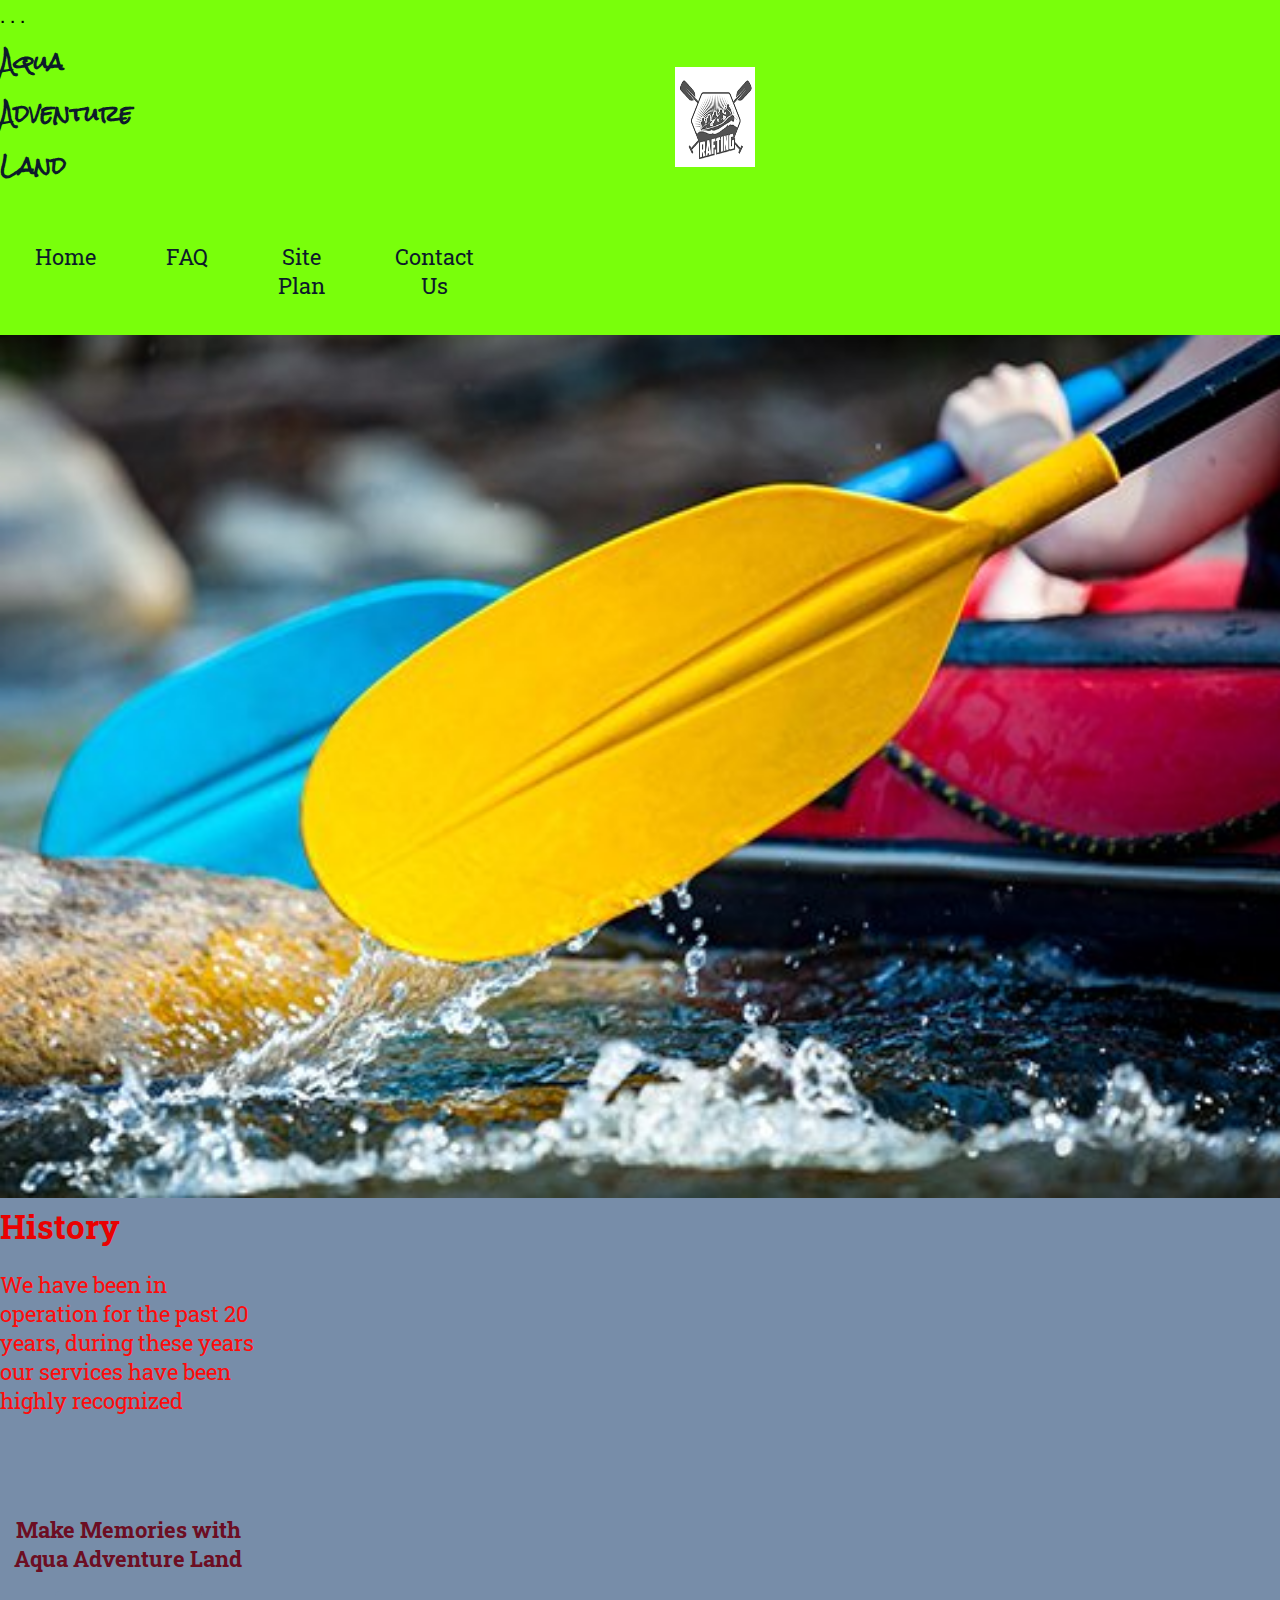
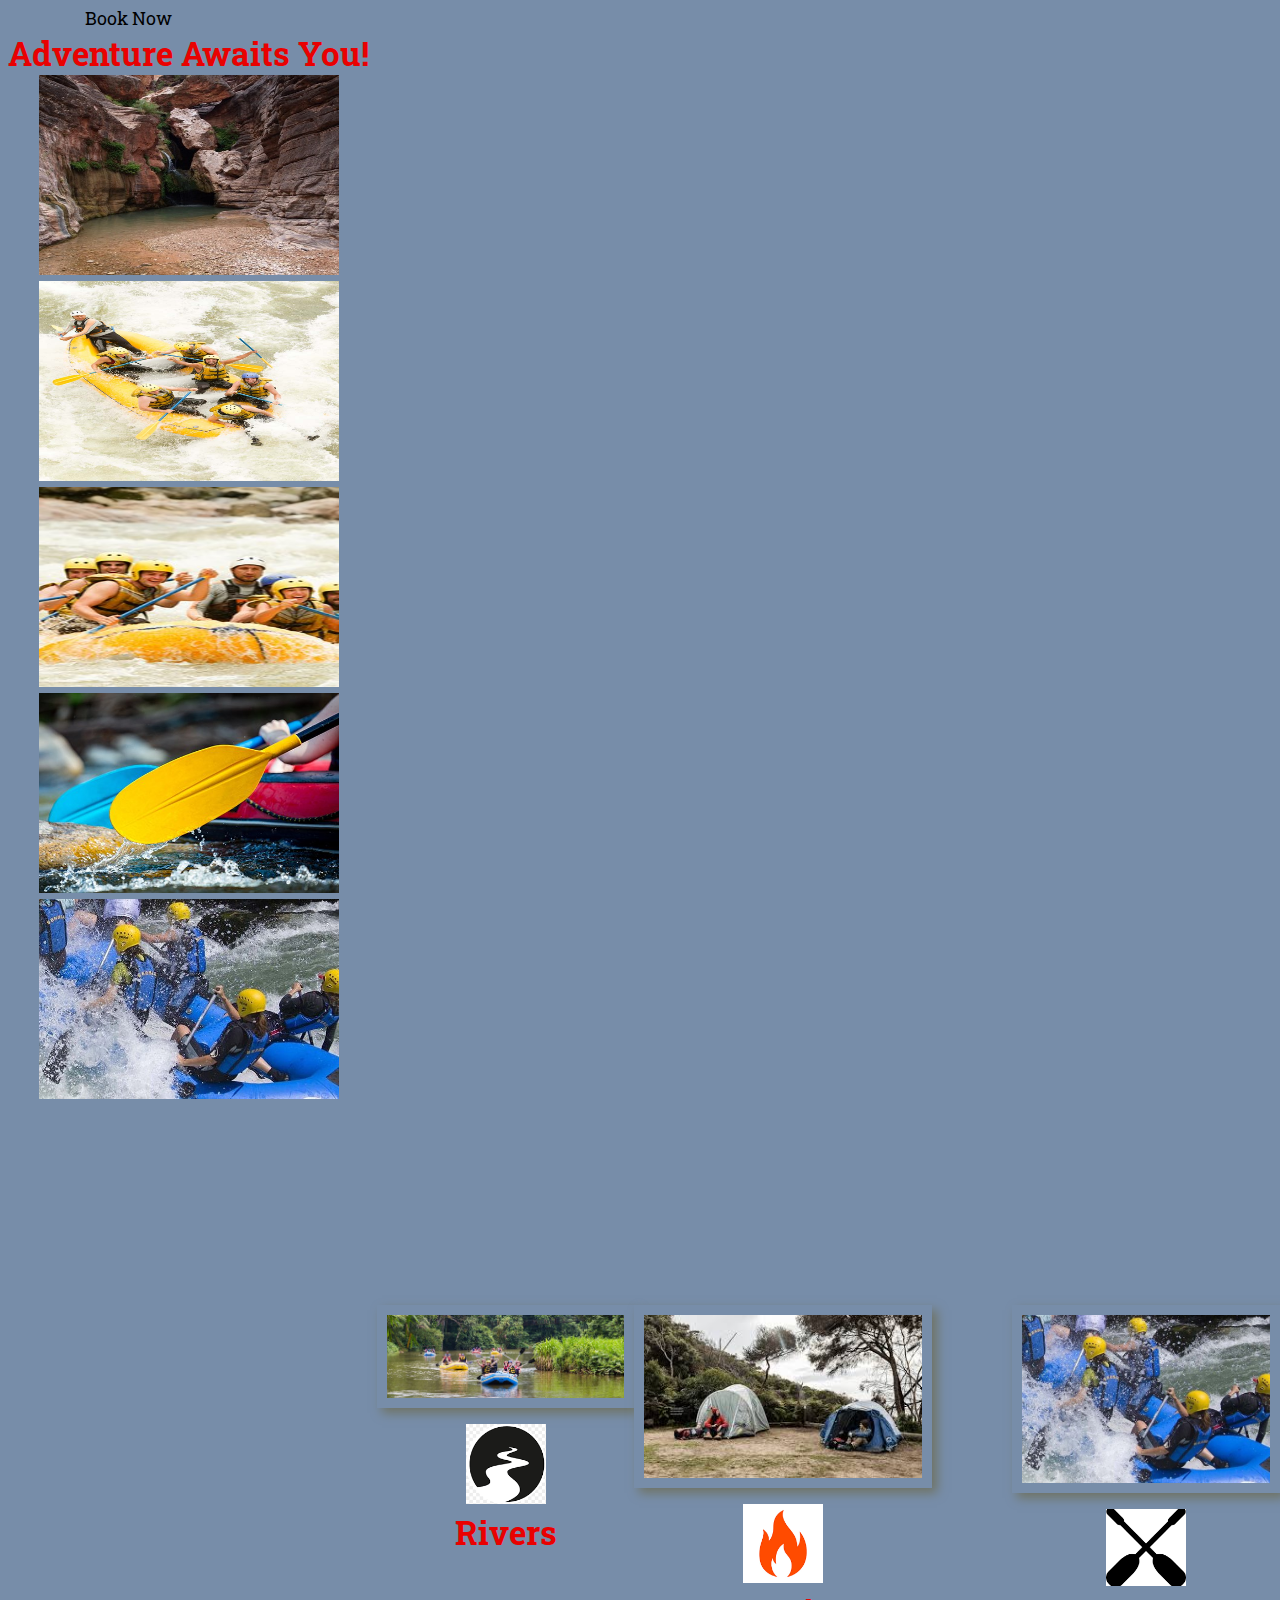
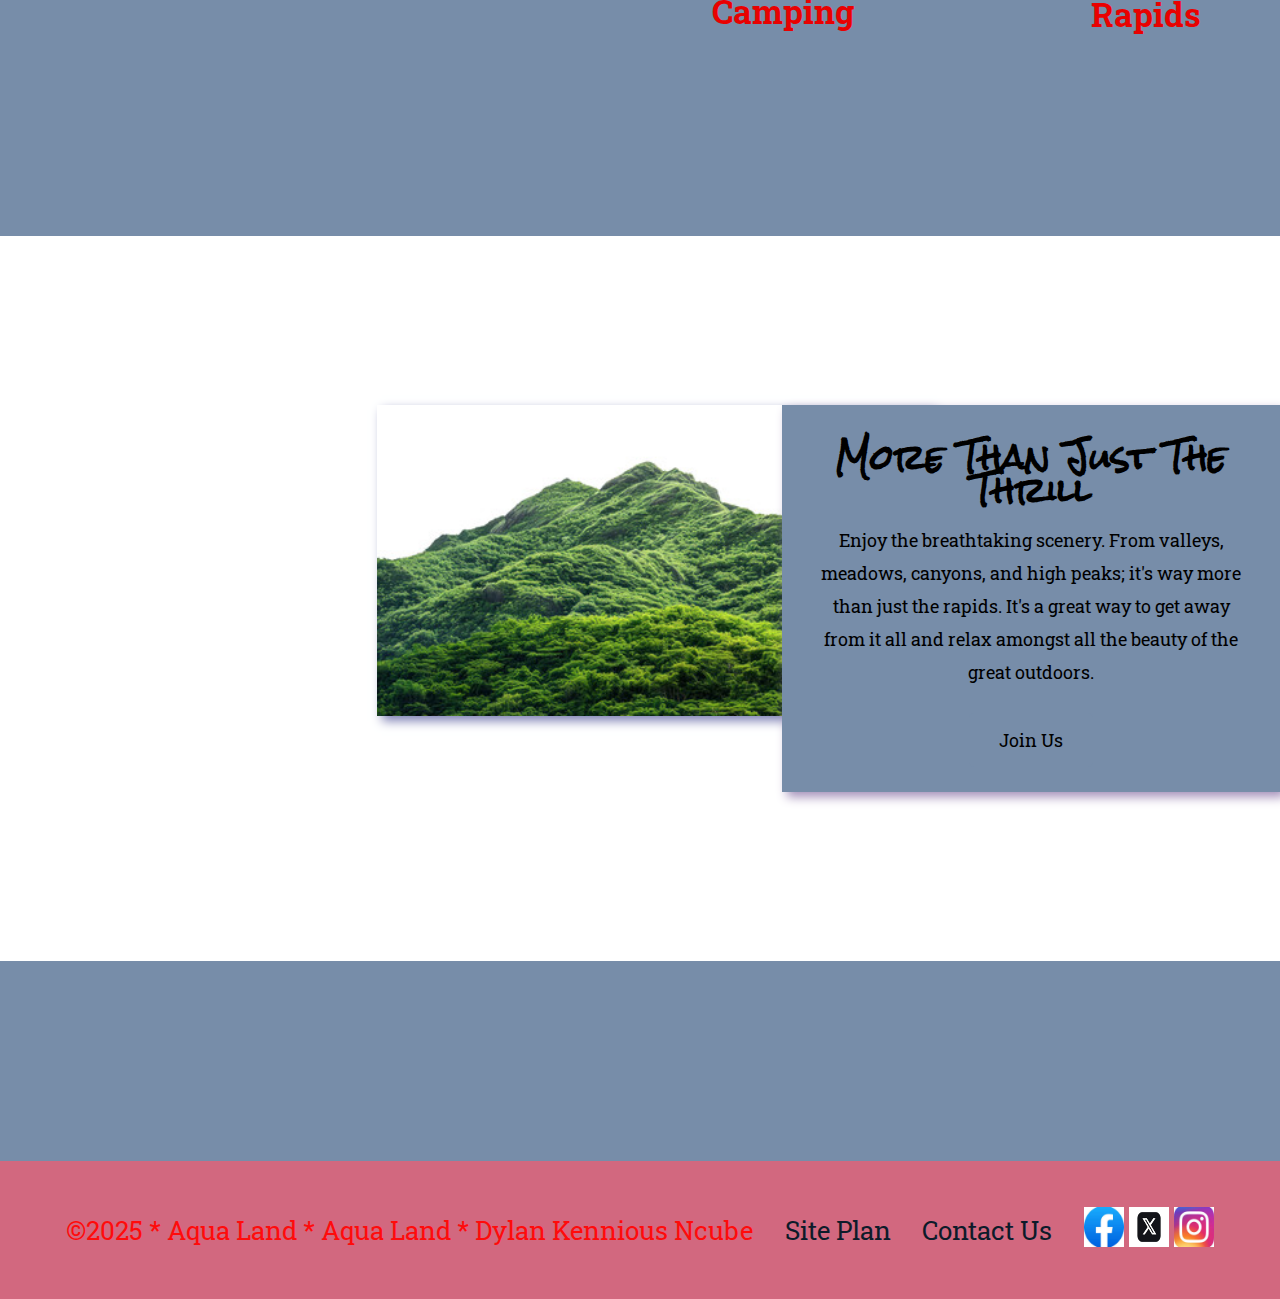
==== wwr/about.html @ b5b40dd1 "first commit" ====
<!DOCTYPE html>
<html lang="en">
<head>
    <meta charset="UTF-8">
    <meta http-equiv="X-UA-Compatible" content="IE=edge">
    <meta name="viewport" content="width=device-width, initial-scale=1.0">
    <link rel="stylesheet" href="styles/rafting.css">
    <title>Aqua Adventure Land</title>
</head>
<body>
    <div id="content">
        <header>
            
    . . .
        </footer>
    </div>
    <header>
        <h1 class="home-title">Aqua Adventure Land</h1>
        <a id="logo_link" href="index.html">
            <img class="logo" src="images/raftingbw.png" alt="Nol Nic Logo"
                 width="100"
                 height="100">
        </a>
        <nav>
            <a href="index.html">Home</a>
            <a href="page.html">FAQ</a>
            <a href="site-plan-rafting.html">Site Plan</a>
            <a href="contactus.html">Contact Us</a>

        </nav>
    </header>
    <div id="hero">
        <div id="hero-box">
            <img id="hero-img" src="images/rafting13.jpg" alt="People enjoying white water rafting">
        </div>
        <section id="hero-msg">
            
            
            <h2>History</h2>
            <p>We have been in operation for the past 20 years, during these years our services have been highly recognized</p>
            <h4>Make Memories with Aqua Adventure Land </h4>
            <div class='button-box'>
                <a class='book' href="contactus.html">Book Now</a>
                
            </div>
        </section>
    </div>
    <main class="home-grid">
        <section class="rivers-card">
            <img class="card-img" src="images/rafting2.jpg" alt="river in forest">
            <img class="icon" src="images/river1_icon.png" alt="river icon">
            <h2>Rivers</h2>
        </section>
        <section class="camping-card">
            <img class="card-img" src="images/camping.jpg" alt="tent in mountains">
            <img class="icon" src="images/fire1_icon.png" alt="fire icon">
            <h2>Camping</h2>
        </section>
        <section class="rapids-card">
            <img class="card-img" src="images/rafting15.jpg" alt="rafting boat">
            <img class="icon" src="images/oars_icon.png" alt="oars icon">
            <h2>Rapids</h2>
        </section>
        <div id="background"></div>
        <img class="mountains" src="images/mountain1.jpg" alt="Misty mountains">
        <section class="msg">
            <h2>More Than Just The Thrill</h2>
            <p>Enjoy the breathtaking scenery. From valleys, meadows, canyons, and high peaks; it's way more than just the rapids. It's a great way to get away from it all and relax amongst all the beauty of the great outdoors. </p>
            <a class='join' href="rivers.html">Join Us</a>
        </section>

        <section>
            <h2>Adventure Awaits You!</h2>
            <img src="images/elves14.jpg" alt="Entrance" width="300" height="200">
            <img src="images/rafting11.jpg" alt="Image 1" width="300" height="200">
            <img src="images/rafting12.jpg" alt="Image 2" width="300" height="200">
            <img src="images/rafting13.jpg" alt="Image 3" width="300" height="200">
            <img src="images/rafting15.jpg" alt="Image 4" width="300" height="200">
        </section>

    </main>
    <footer>
        <p>©2025 * Aqua Land * Aqua Land * Dylan Kennious Ncube </p>
        <p><a href="site-plan-rafting.html">Site Plan</a></p>
        <p><a href="contactus.html">Contact Us</a></p>
        <div class="social">
            <a href="https://facebook.com" target= "_blank">
                <img src="images/facebook.jpg" alt="fb icon" width="40" height="40">
            </a>
            <a href="https://twitter.com" target="_blank">
                <img src="images/twitter.png" alt="twitter icon" width="40" height="40">
            </a>
            <a href="https://instagram.com" target="_blank"> 
                <img src="images/instagram.jpg" alt="instagram icon" width="40" height="40">
            </a>
        </div>
    </footer>
    
    
</body>
</html>
---- wwr/styles/rafting.css ----
@import url('https://fonts.googleapis.com/css2?family=Roboto+Slab:wght@200&family=Rock+Salt&display=swap');

#content{
    max-width: 1600px;
    margin: 0 auto;
}
nav a{
    text-align: center;
    padding: 35px;
    color: #0D1B2A;
    text-decoration: none;
}
#hero-msg h1, #hero-msg h4{
    text-align: center;
    grid-column: 2/3;
    grid-row: 1/2;
    margin-top: 100px;

}
.button-box{
    text-align: center;
}
main section{
    text-align: center;
}
#background {
    height: 725px;
    background-color: white;
}
body{
    background-color:#778DA9 ;
    font-family: "Roboto Slab", Helvetica, sans-serif;
    font-size: 22px;
    margin: 0;
    padding: 0;
}
header{
    background-color:#79ff0b ;
    display: grid;
    grid-template-columns: 150px auto;
}
nav a:hover{
    background-color: #0D1B2A;
    color: azure;
}
.book, .join{
    background-color:#778DA9 ;
    color: black;
    text-decoration: none;
    font-size: 18px;
    padding: 15px 30px;
    margin-top: 50px;
    border-radius: 5px;
}
p{
    color: #ff0b0b;
}

h1{
    color: #6C0E23;
}
h2 {
    margin: 0;
    color: rgb(233, 1, 1);
}
.book:hover, .join:hover{
  background-color: #0D1B2A ;
  color: white;
}
.msg{
    background-color:#778DA9 ;
    line-height: 1.5em;
    padding: 35px;
    grid-column: 6/10;
    grid-row: 6/7;
    box-shadow: 5px 5px 10px #a490ba;
}
footer{
    background-color:#d2687f ;
    color: #0D1B2A;
    padding: 25px 50px;
    margin-top: 200px;
    display: flex;
    justify-content: space-around;
    align-items: center;
}

.home-title{
    color: #0D1B2A;
    font-family: "Rock Salt", sans-serif;
    font-size: 1em;
    margin-top: 7px;
}
h4{
    color: #6C0E23;
}

.msg h2{
    color: black;
    font-family: "Rock Salt", sans-serif;
}
.msg p{
    color: black;
    font-size: .8em;
    padding-bottom: 15px;
}
footer a{
    color: #0D1B2A;
    text-decoration: none;
    
}
footer a:hover{
    color: aliceblue;
}
.logo{
    width: 80px;
}
.icon{
    width: 80px;
    padding-top: 10px;
}
#hero-img{
    width: 100%;
}
footer p {
    font-size: 1.2em;
}
footer p a:hover{
    text-decoration: underline;
}
#logo_link {
    padding-top: 5px;
  justify-self: center;
  align-self: center;
}

.rivers-card {
    margin: 200px 0;
    grid-column: 2/4;
    grid-row: 2/3;
}
.camping-card {
    margin: 200px 0;
    grid-column: 5/7;
    grid-row: 2/3;

}
.rapids-card {
    margin: 200px 0;
    grid-column: 8/10;
    grid-row: 2/3;
}  
.card-img {
    border: 10px solid #778DA9;
    width: 100%;
    transition: transform .5s;
    box-shadow: 5px 5px 10px #6f7364;
}
.mountains{
    width: 100%;
    grid-column: 2/7;
    grid-row: 5/8;
    box-shadow: 5px 5px 10px #7f82b5;
}
main section img {
    box-sizing: border-box;
}
nav {
    display: flex;
    justify-content: space-around;
}
#hero {
    display: grid;
    grid-template-columns: 1fr 3fr 1fr;
    margin-top: -100px;
}
#hero-box {
    grid-column: 1/4;
    grid-row: 1/3;
    z-index: -1;
}
.home-grid{
    display: grid;
    grid-template-columns: 1fr, 1fr, 1fr, 1fr, 1fr, 1fr, 1fr, 1fr, 1fr, 1fr;

}
#background{
    grid-column: 1/11;
    grid-row: 4/9;
}
.card-img:hover {
    opacity: .6;
    transform: scale(1.1);
}

.rafting{
    float: left;
    width: 500px;
    margin-right: 20px;
    box-shadow: 5px 5px 10px #7f82b5;

}
.conclude{
    float: right;
    width: 600px;
    margin-right: 20px;
    box-shadow: 5px 5px 10px #7f82b5;
}

@media screen and (max-width: 900px) {
    #hero, .home-grid {
        display: block;
        height: auto;
    }
    nav, footer {
        flex-direction: column;
    }
    nav a {
        display: block;
        padding: 15px;
    }
    #hero {
        margin-top: 0;
    }
    #hero-msg {
        margin-top: 0;
    }
    #hero-msg h4 {
        display: none;
    }
    .home-title {
        font-size: 25px;
        color: #6f7364;
    }
    .rivers-card, .camping-card, .rapids-card { 
        margin: 50px auto;
        width: 60%;
    }
    #background {
        display: none;
    }
    .mountains, .msg {
        width: 100%;
        display: block;
        margin: 0 auto;
    }
    footer {
        margin-top: 20px;

    }
}
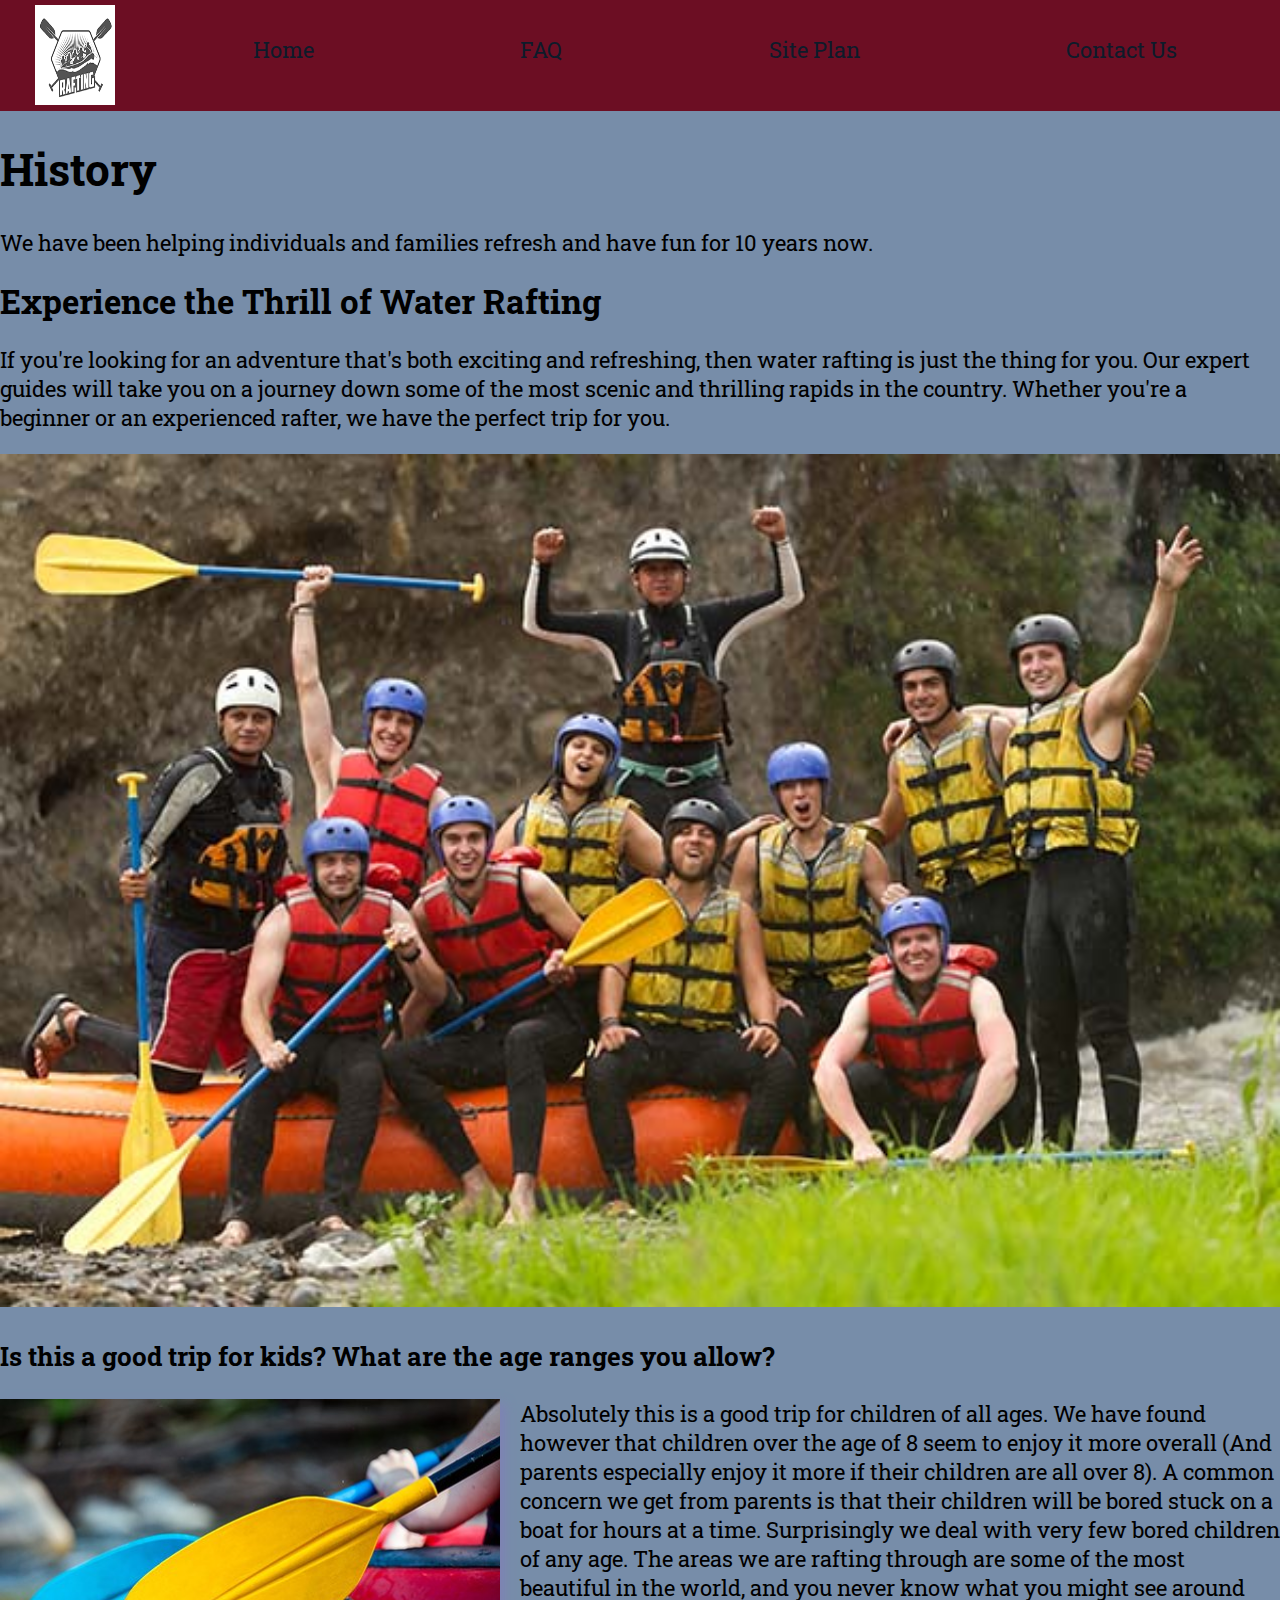
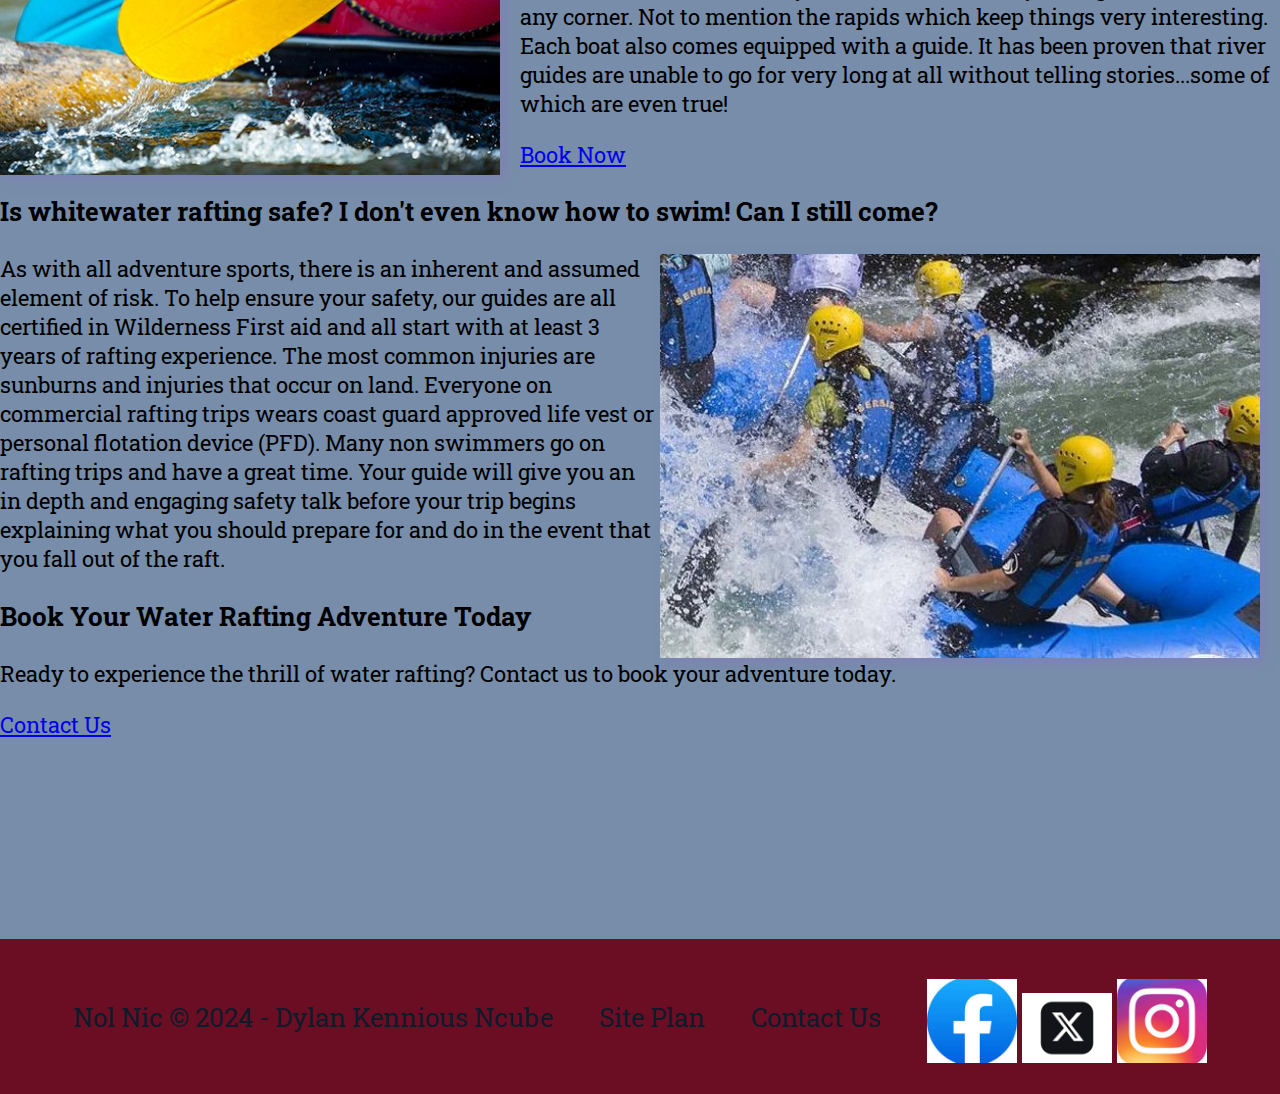
==== commit 1378d86e: "new" ====
--- a/wwr/about.html
+++ b/wwr/about.html
@@ -1,101 +1,69 @@
 <!DOCTYPE html>
-<html lang="en">
+<html>
 <head>
-    <meta charset="UTF-8">
-    <meta http-equiv="X-UA-Compatible" content="IE=edge">
-    <meta name="viewport" content="width=device-width, initial-scale=1.0">
-    <link rel="stylesheet" href="styles/rafting.css">
-    <title>Aqua Adventure Land</title>
+	<title>Water Rafting Adventure | Adventure Tours</title>
+	<meta charset="UTF-8">
+	<meta name="viewport" content="width=device-width, initial-scale=1.0">
+	<!-- Link to CSS file -->
+	<link rel="stylesheet" href="Styles/styles.css">
 </head>
 <body>
-    <div id="content">
-        <header>
-            
-    . . .
-        </footer>
-    </div>
-    <header>
-        <h1 class="home-title">Aqua Adventure Land</h1>
-        <a id="logo_link" href="index.html">
-            <img class="logo" src="images/raftingbw.png" alt="Nol Nic Logo"
-                 width="100"
-                 height="100">
-        </a>
-        <nav>
-            <a href="index.html">Home</a>
-            <a href="page.html">FAQ</a>
-            <a href="site-plan-rafting.html">Site Plan</a>
-            <a href="contactus.html">Contact Us</a>
+	<!-- Header section -->
+	<header>
+            <a id="logo_link" href="index.html">
+                <img class="logo" src="images/raftingbw.png" alt="Nol Nic Logo"
+                     width="100"
+                     height="100">
+            </a>
+            <nav>
+                <a href="index.html">Home</a>
+                <a href="page.html">FAQ</a>
+                <a href="site-plan-rafting.html">Site Plan</a>
+                <a href="contactus.html">Contact Us</a>
+            </nav>
+	</header>
 
-        </nav>
-    </header>
-    <div id="hero">
-        <div id="hero-box">
-            <img id="hero-img" src="images/rafting13.jpg" alt="People enjoying white water rafting">
-        </div>
-        <section id="hero-msg">
-            
-            
-            <h2>History</h2>
-            <p>We have been in operation for the past 20 years, during these years our services have been highly recognized</p>
-            <h4>Make Memories with Aqua Adventure Land </h4>
-            <div class='button-box'>
-                <a class='book' href="contactus.html">Book Now</a>
-                
-            </div>
-        </section>
-    </div>
-    <main class="home-grid">
-        <section class="rivers-card">
-            <img class="card-img" src="images/rafting2.jpg" alt="river in forest">
-            <img class="icon" src="images/river1_icon.png" alt="river icon">
-            <h2>Rivers</h2>
-        </section>
-        <section class="camping-card">
-            <img class="card-img" src="images/camping.jpg" alt="tent in mountains">
-            <img class="icon" src="images/fire1_icon.png" alt="fire icon">
-            <h2>Camping</h2>
-        </section>
-        <section class="rapids-card">
-            <img class="card-img" src="images/rafting15.jpg" alt="rafting boat">
-            <img class="icon" src="images/oars_icon.png" alt="oars icon">
-            <h2>Rapids</h2>
-        </section>
-        <div id="background"></div>
-        <img class="mountains" src="images/mountain1.jpg" alt="Misty mountains">
-        <section class="msg">
-            <h2>More Than Just The Thrill</h2>
-            <p>Enjoy the breathtaking scenery. From valleys, meadows, canyons, and high peaks; it's way more than just the rapids. It's a great way to get away from it all and relax amongst all the beauty of the great outdoors. </p>
-            <a class='join' href="rivers.html">Join Us</a>
-        </section>
+	<!-- Main section -->
+	<main>
+        <h1>History</h1>
+        <p>We have been helping individuals and families refresh and have fun for 10 years now. </p>
+		<h2>Experience the Thrill of Water Rafting</h2>
+		<p>If you're looking for an adventure that's both exciting and refreshing, then water rafting is just the thing for you. Our expert guides will take you on a journey down some of the most scenic and thrilling rapids in the country. Whether you're a beginner or an experienced rafter, we have the perfect trip for you.</p>
+		<img id="hero-img" src="images/rafting5.jpg" alt="Water Rafting">
+		<h3>Is this a good trip for kids? What are the age ranges you allow?</h3>
+        <img class="rafting" src="images/rafting13.jpg" alt="rafting" >
+		<p>Absolutely this is a good trip for children of all ages. We have found however that children over the age of 8 seem to enjoy it more overall (And parents especially enjoy it more if their children are all over 8). A common concern we get from parents is that their children will be bored stuck on a boat for hours at a time. Surprisingly we deal with very few bored children of any age. 
+            The areas we are rafting through are some of the most beautiful in the world, and you never know what you might see around any corner. Not to mention the rapids which keep things very interesting. Each boat also comes equipped with a guide. It has been proven that river guides are unable to go for very long at all without telling stories...some of which are even true!
+        </p>
+        <a href="contactus.html" class="button-box">Book Now</a>
+		<h3>Is whitewater rafting safe? I don't even know how to swim! Can I still come?</h3>
+        <img class="conclude" src="images/rafting15.jpg" alt="range">
+		<p>As with all adventure sports, there is an inherent and assumed element of risk. To help ensure your safety, our guides are all certified in Wilderness First aid and all start with at least 3 years of rafting experience. 
+            The most common injuries are sunburns and injuries that occur on land.
+            Everyone on commercial rafting trips wears coast guard approved life vest or personal flotation device (PFD). 
+            Many non swimmers go on rafting trips and have a great time. Your guide will give you an in depth and engaging safety talk before your trip begins explaining what you should prepare for and do in the event that you fall out of the raft.
+        </p>
+		<h3>Book Your Water Rafting Adventure Today</h3>
+		<p>Ready to experience the thrill of water rafting? Contact us to book your adventure today.</p>
+        <a href="contact.html" class="button">Contact Us</a>
+	</main>
 
-        <section>
-            <h2>Adventure Awaits You!</h2>
-            <img src="images/elves14.jpg" alt="Entrance" width="300" height="200">
-            <img src="images/rafting11.jpg" alt="Image 1" width="300" height="200">
-            <img src="images/rafting12.jpg" alt="Image 2" width="300" height="200">
-            <img src="images/rafting13.jpg" alt="Image 3" width="300" height="200">
-            <img src="images/rafting15.jpg" alt="Image 4" width="300" height="200">
-        </section>
-
-    </main>
-    <footer>
-        <p>©2025 * Aqua Land * Aqua Land * Dylan Kennious Ncube </p>
+	<!-- Footer section -->
+	<footer>
+		<p>Nol Nic &copy; 2024 - Dylan Kennious Ncube</p>
         <p><a href="site-plan-rafting.html">Site Plan</a></p>
         <p><a href="contactus.html">Contact Us</a></p>
         <div class="social">
             <a href="https://facebook.com" target= "_blank">
-                <img src="images/facebook.jpg" alt="fb icon" width="40" height="40">
+                <img src="images/facebook.jpg" alt="fb icon" width="90">
             </a>
             <a href="https://twitter.com" target="_blank">
-                <img src="images/twitter.png" alt="twitter icon" width="40" height="40">
+                <img src="images/twitter.png" alt="twitter icon" width="90">
             </a>
             <a href="https://instagram.com" target="_blank"> 
-                <img src="images/instagram.jpg" alt="instagram icon" width="40" height="40">
+                <img src="images/instagram.jpg" alt="instagram icon" width="90">
             </a>
-        </div>
-    </footer>
-    
-    
+	</footer>
+
 </body>
-</html>
+</html>--- a/wwr/Styles/styles.css
+++ b/wwr/Styles/styles.css
@@ -0,0 +1,257 @@
+@import url('https://fonts.googleapis.com/css2?family=Roboto+Slab:wght@200&family=Rock+Salt&display=swap');
+
+
+#content{
+    max-width: 1600px;
+    margin: 0 auto;
+}
+nav a{
+    text-align: center;
+    padding: 35px;
+    color: #0D1B2A;
+    text-decoration: none;
+}
+#hero-msg h1, #hero-msg h4{
+    text-align: center;
+    grid-column: 2/3;
+    grid-row: 1/2;
+    margin-top: 100px;
+
+}
+
+.button-box{
+    text-align: center;
+}
+main section{
+    text-align: center;
+}
+#background {
+    height: 725px;
+    background-color: white;
+}
+body{
+    background-color:#778DA9 ;
+    font-family: "Roboto Slab", Helvetica, sans-serif;
+    font-size: 22px;
+    margin: 0;
+    padding: 0;
+}
+header{
+    background-color:#6C0E23 ;
+    display: grid;
+    grid-template-columns: 150px auto;
+}
+nav a:hover{
+    background-color: #0D1B2A;
+    color: azure;
+}
+.book, .join{
+    background-color:#778DA9 ;
+    color: black;
+    text-decoration: none;
+    font-size: 18px;
+    padding: 15px 30px;
+    margin-top: 50px;
+    border-radius: 5px;
+}
+h2 {
+    margin: 0;
+}
+.book:hover, .join:hover{
+  background-color: #0D1B2A ;
+  color: white;
+}
+.msg{
+    background-color:#778DA9 ;
+    line-height: 1.5em;
+    padding: 35px;
+    grid-column: 6/10;
+    grid-row: 6/7;
+    box-shadow: 5px 5px 10px #a490ba;
+}
+footer{
+    background-color:#6C0E23 ;
+    color: #0D1B2A;
+    padding: 25px 50px;
+    margin-top: 200px;
+    display: flex;
+    justify-content: space-around;
+    align-items: center;
+}
+
+.home-title{
+    color: #0D1B2A;
+    font-family: "Rock Salt", sans-serif;
+    font-size: 2em;
+    margin-top: 10px;
+}
+h4{
+    color: #6C0E23;
+}
+
+.msg h2{
+    color: black;
+    font-family: "Rock Salt", sans-serif;
+}
+.msg p{
+    color: black;
+    font-size: .8em;
+    padding-bottom: 15px;
+}
+footer a{
+    color: #0D1B2A;
+    text-decoration: none;
+}
+footer a:hover{
+    color: aliceblue;
+}
+.logo{
+    width: 80px;
+}
+.icon{
+    width: 80px;
+    padding-top: 10px;
+}
+#hero-img{
+    width: 100%;
+}
+footer p {
+    font-size: 1.2em;
+}
+footer p a:hover{
+    text-decoration: underline;
+}
+#logo_link {
+  padding-top: 5px;
+  justify-self: center;
+  align-self: center;
+}
+
+footer .social img {
+    padding-top: 15px;
+} 
+
+.rivers-card {
+    margin: 200px 0;
+    grid-column: 2/4;
+    grid-row: 2/3;
+}
+.camping-card {
+    margin: 200px 0;
+    grid-column: 5/7;
+    grid-row: 2/3;
+
+}
+.rapids-card {
+    margin: 200px 0;
+    grid-column: 8/10;
+    grid-row: 2/3;
+}  
+.card-img {
+    border: 10px solid #778DA9;
+    width: 100%;
+    transition: transform .5s;
+    box-shadow: 5px 5px 10px #6f7364;
+}
+.mountains{
+    width: 100%;
+    grid-column: 2/7;
+    grid-row: 5/8;
+    box-shadow: 5px 5px 10px #7f82b5;
+}
+main section img {
+    box-sizing: border-box;
+}
+nav {
+    display: flex;
+    justify-content: space-around;
+}
+#hero {
+    display: grid;
+    grid-template-columns: 1fr 3fr 1fr;
+    margin-top: -100px;
+}
+#hero-box {
+    grid-column: 1/4;
+    grid-row: 1/3;
+    z-index: -1;
+}
+.home-grid{
+    display: grid;
+    grid-template-columns: 1fr, 1fr, 1fr, 1fr, 1fr, 1fr, 1fr, 1fr, 1fr, 1fr;
+
+}
+#background{
+    grid-column: 1/11;
+    grid-row: 4/9;
+}
+.card-img:hover {
+    opacity: .6;
+    transform: scale(1.1);
+}
+
+.rafting{
+    float: left;
+    width: 500px;
+    margin-right: 20px;
+    box-shadow: 5px 5px 10px #7f82b5;
+
+}
+.conclude{
+    float: right;
+    width: 600px;
+    margin-right: 20px;
+    box-shadow: 5px 5px 10px #7f82b5;
+}
+
+table, th, td {
+    border:5px solid #094074;
+    background: #F7EF81;
+    margin-left: auto;
+    margin-right: auto;
+  }
+
+
+
+@media screen and (max-width: 900px) {
+    #hero, .home-grid {
+        display: block;
+        height: auto;
+    }
+    nav, footer {
+        flex-direction: column;
+    }
+    nav a {
+        display: block;
+        padding: 15px;
+    }
+    #hero {
+        margin-top: 0;
+    }
+    #hero-msg {
+        margin-top: 0;
+    }
+    #hero-msg h4 {
+        display: none;
+    }
+    .home-title {
+        font-size: 25px;
+        color: #6f7364;
+    }
+    .rivers-card, .camping-card, .rapids-card { 
+        margin: 50px auto;
+        width: 60%;
+    }
+    #background {
+        display: none;
+    }
+    .mountains, .msg {
+        width: 80%;
+        display: block;
+        margin: 0 auto;
+    }
+    footer {
+        margin-top: 20px;
+        display: inline;
+    }
+}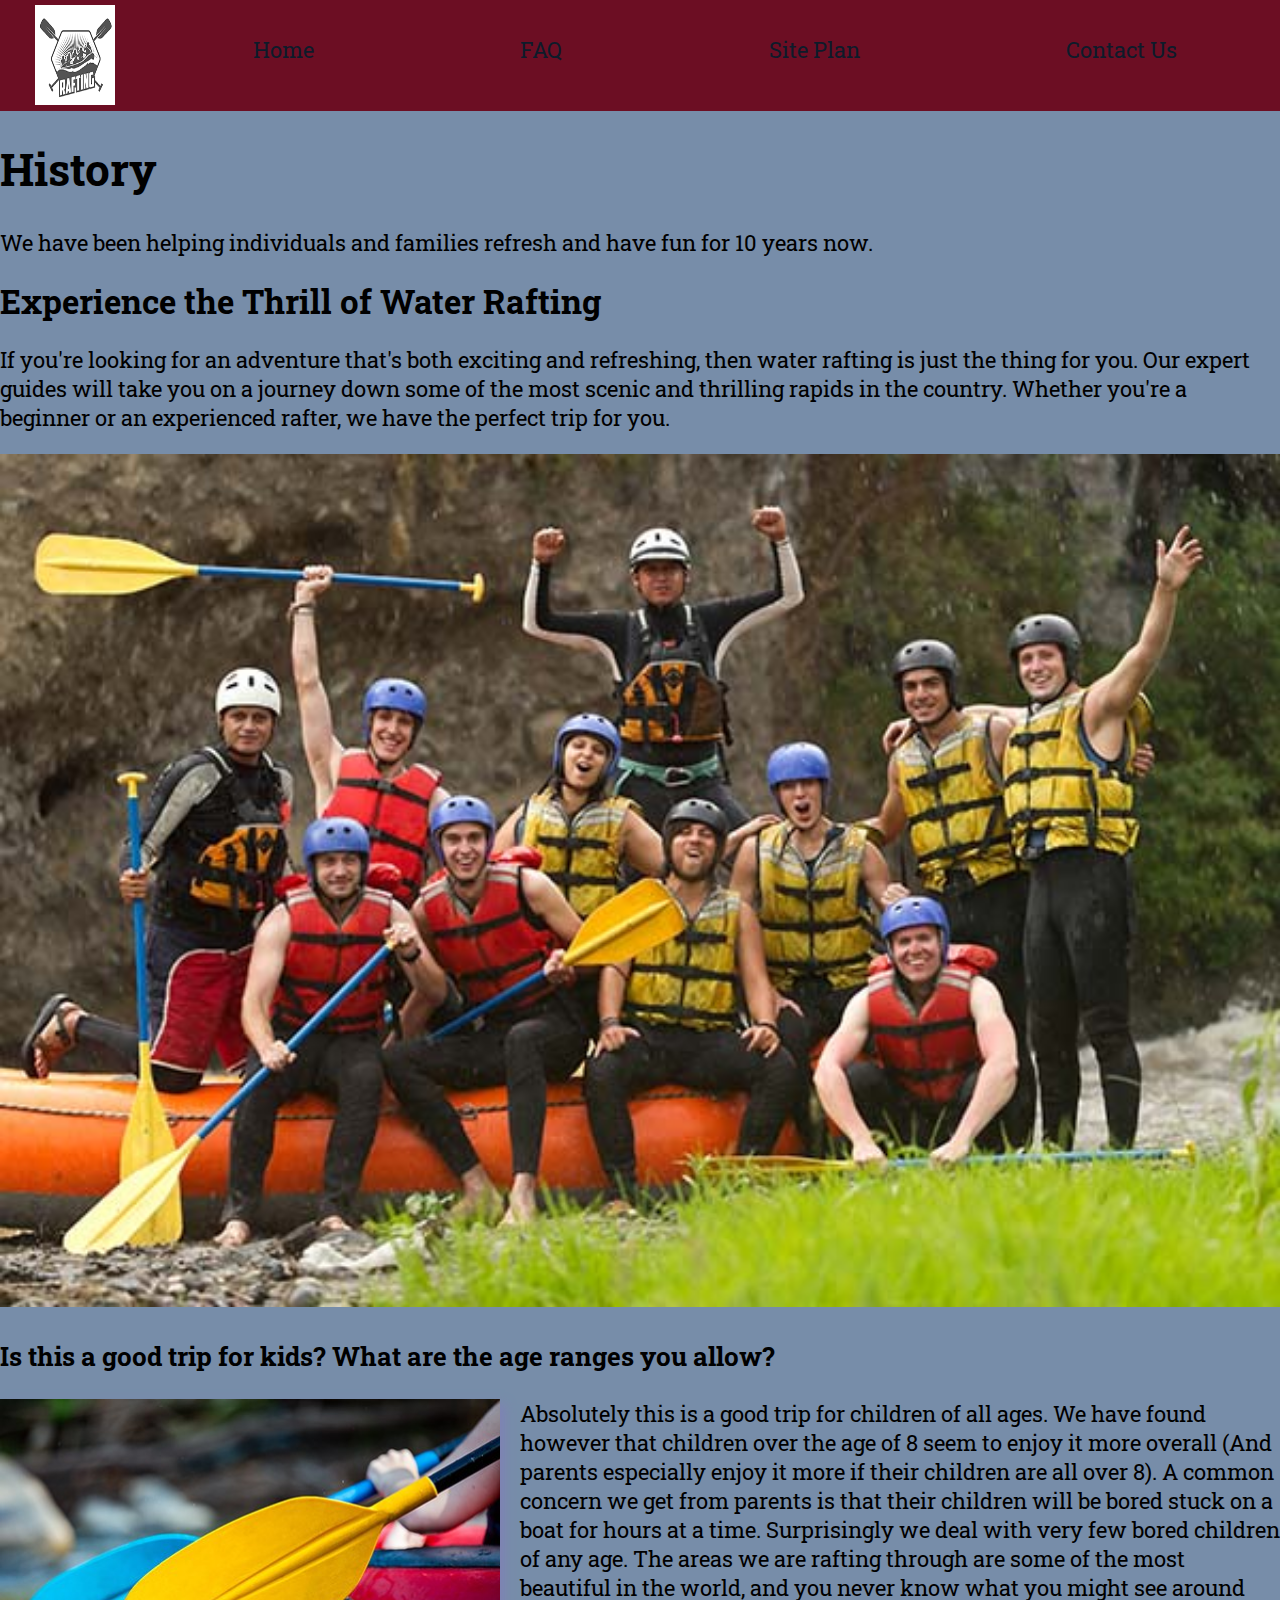
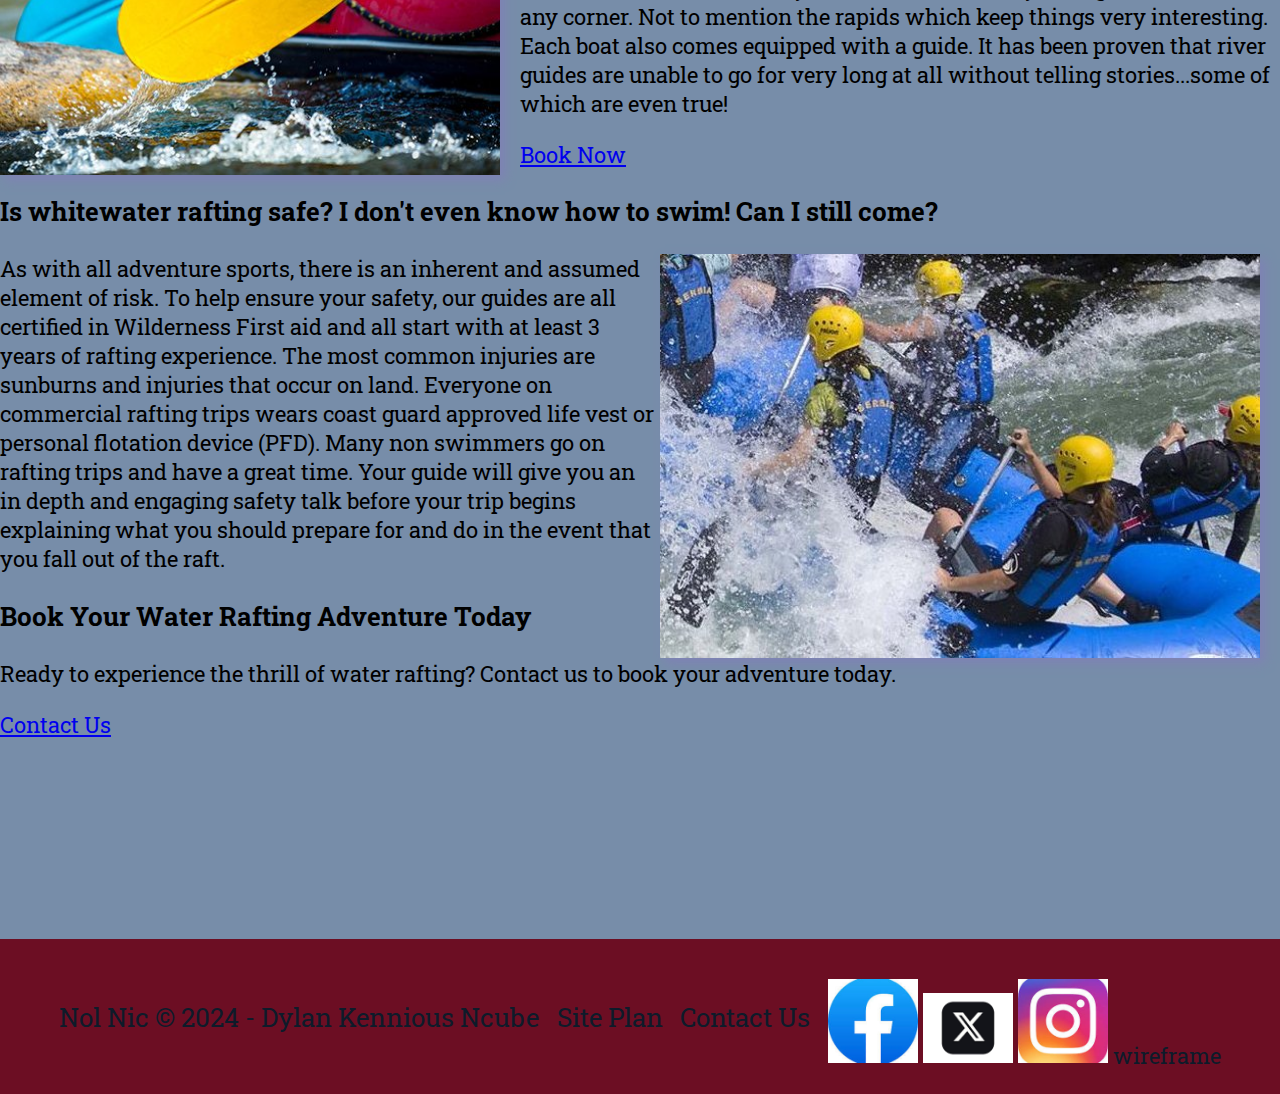
==== commit 1d5992a2: "new1" ====
--- a/wwr/about.html
+++ b/wwr/about.html
@@ -63,6 +63,7 @@
             <a href="https://instagram.com" target="_blank"> 
                 <img src="images/instagram.jpg" alt="instagram icon" width="90">
             </a>
+            <a href="images/wireframe.png"> wireframe</a>
 	</footer>
 
 </body>
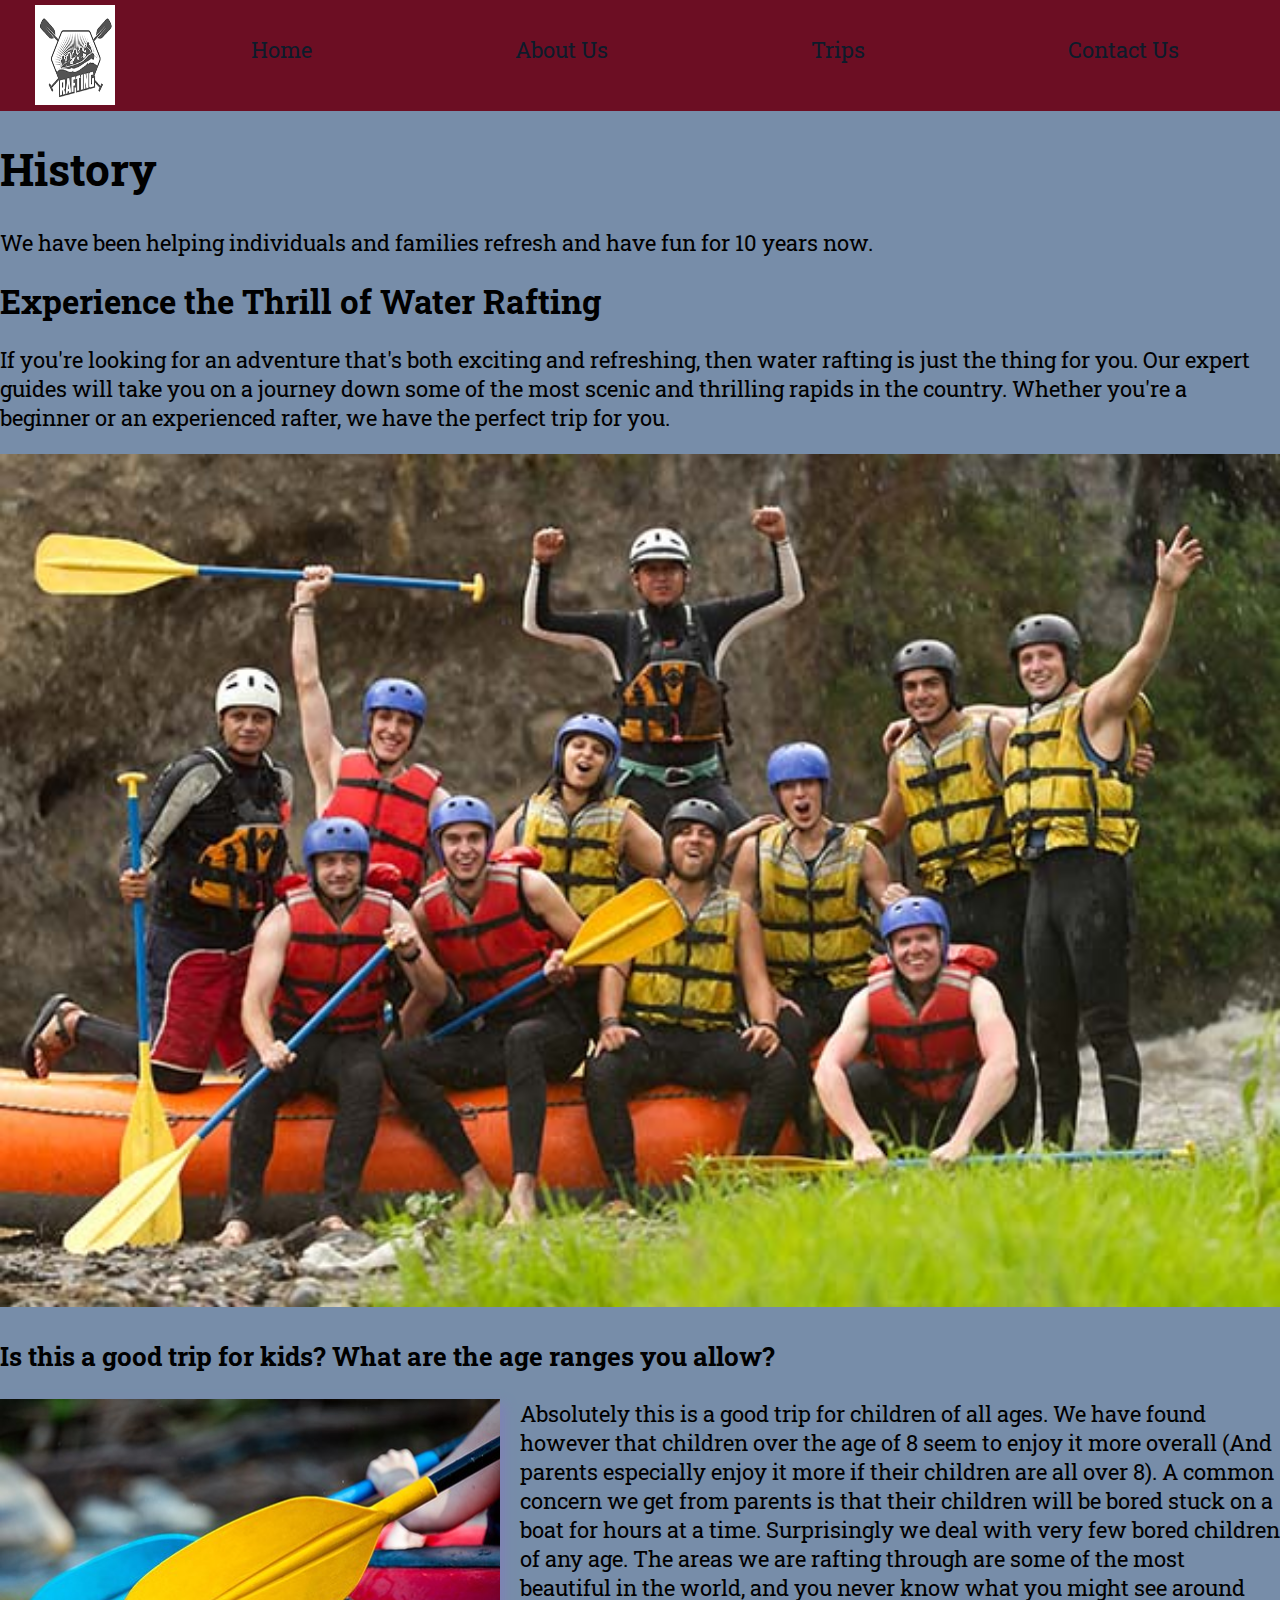
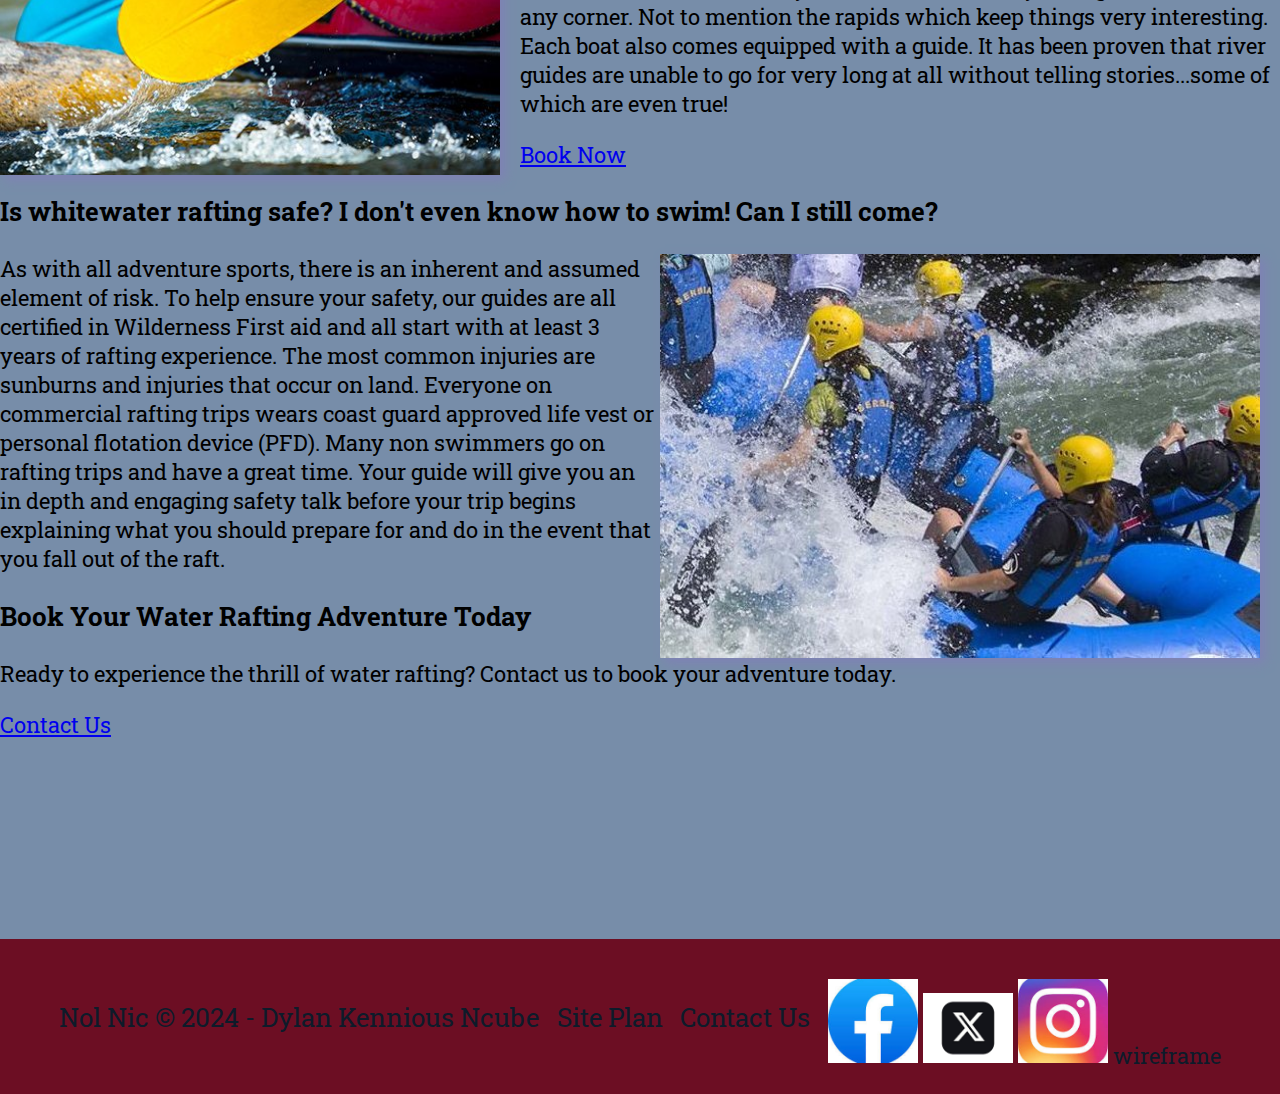
==== commit 6df181ed: "vctfyy" ====
--- a/wwr/about.html
+++ b/wwr/about.html
@@ -17,8 +17,8 @@
             </a>
             <nav>
                 <a href="index.html">Home</a>
-                <a href="page.html">FAQ</a>
-                <a href="site-plan-rafting.html">Site Plan</a>
+                <a href="page.html">About Us</a>
+                <a href="site-plan-rafting.html">Trips</a>
                 <a href="contactus.html">Contact Us</a>
             </nav>
 	</header>
--- a/wwr/Styles/styles.css
+++ b/wwr/Styles/styles.css
@@ -178,7 +178,7 @@
 }
 .home-grid{
     display: grid;
-    grid-template-columns: 1fr, 1fr, 1fr, 1fr, 1fr, 1fr, 1fr, 1fr, 1fr, 1fr;
+    grid-template-columns: 1fr, 1fr, 1fr, 1fr, 1fr, 1fr, 1fr, 1fr, 1fr, 1fr
 
 }
 #background{
